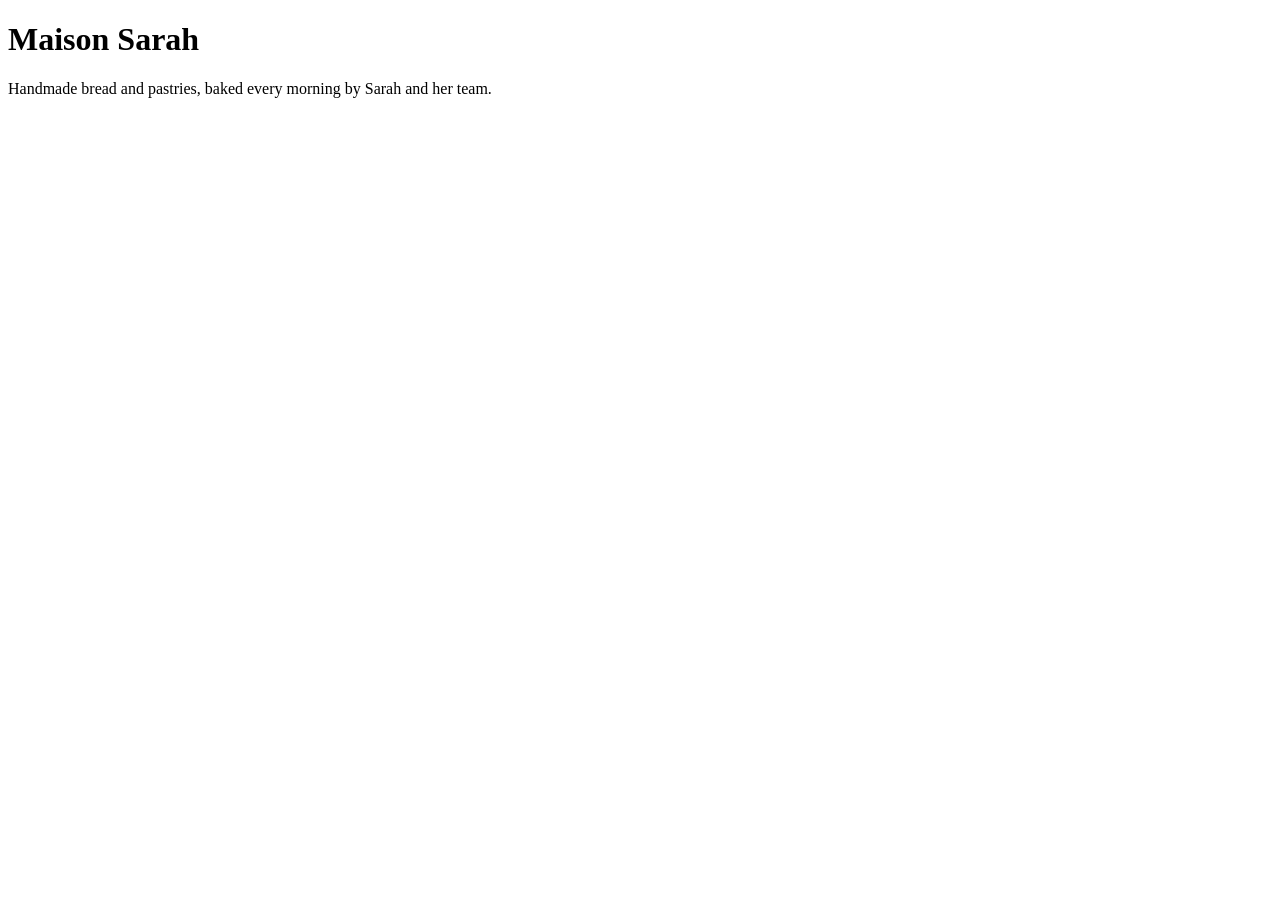
==== index.html @ cbc120a0 "Add welcome paragraph to home page" ====
<!doctype html>
<html lang="en">
  <head>
    <meta charset="UTF-8" />
    <meta name="viewport" content="width=device-width, initial-scale=1.0" />
    <title>Maison Sarah</title>
  </head>
  <body>
    <h1>Maison Sarah</h1>
    <p>
      Handmade bread and pastries, baked every morning by Sarah and her team.
    </p>
  </body>
</html>
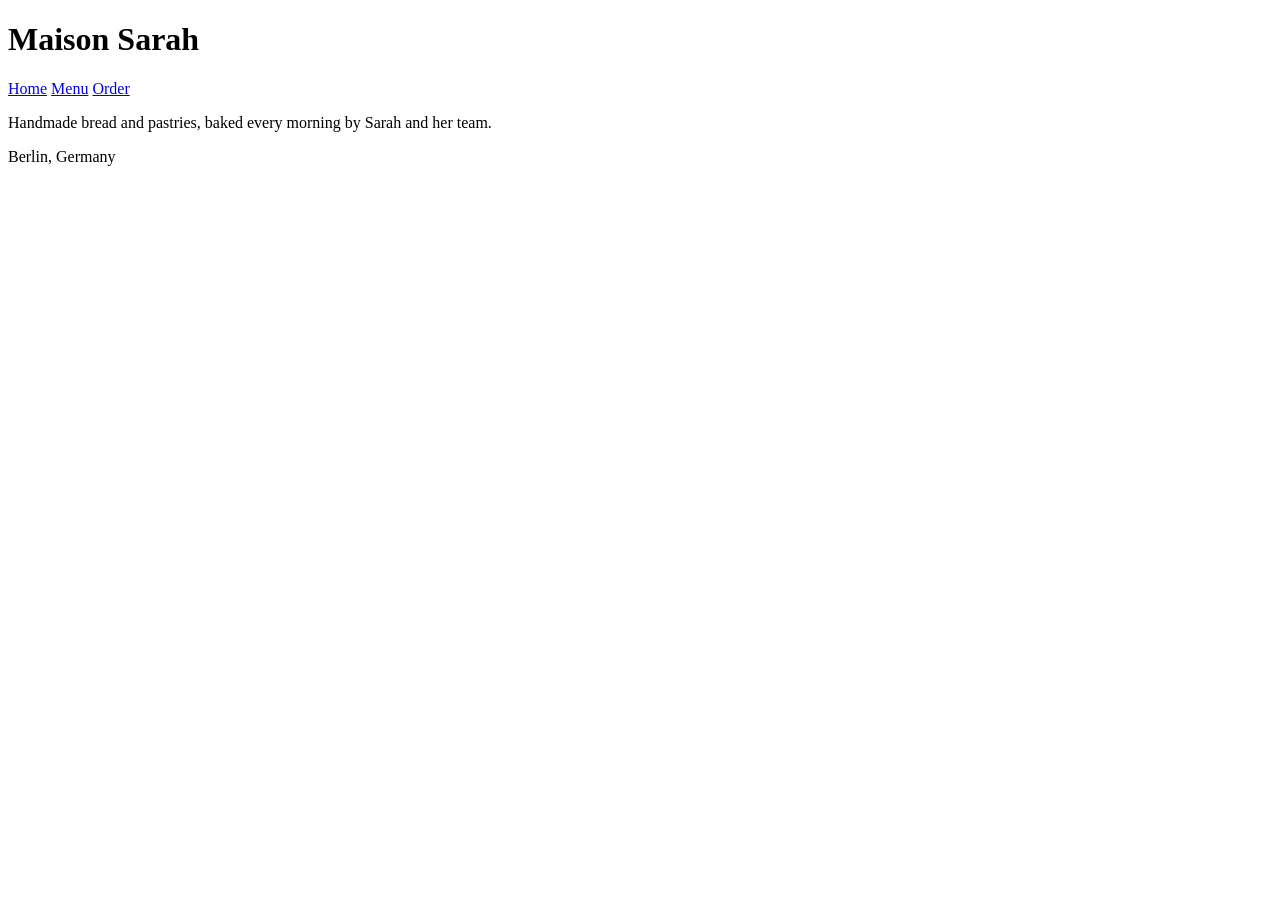
==== commit ce517fae: "Add three-page structure with shared nav" ====
--- a/index.html
+++ b/index.html
@@ -1,14 +1,24 @@
 <!doctype html>
 <html lang="en">
-  <head>
-    <meta charset="UTF-8" />
-    <meta name="viewport" content="width=device-width, initial-scale=1.0" />
-    <title>Maison Sarah</title>
-  </head>
   <body>
-    <h1>Maison Sarah</h1>
-    <p>
-      Handmade bread and pastries, baked every morning by Sarah and her team.
-    </p>
+    <header>
+      <h1>Maison Sarah</h1>
+
+      <nav>
+        <a href="index.html">Home</a>
+        <a href="menu.html">Menu</a>
+        <a href="order.html">Order</a>
+      </nav>
+    </header>
+
+    <main>
+      <p>
+        Handmade bread and pastries, baked every morning by Sarah and her team.
+      </p>
+    </main>
+
+    <footer>
+      <p>Berlin, Germany</p>
+    </footer>
   </body>
 </html>
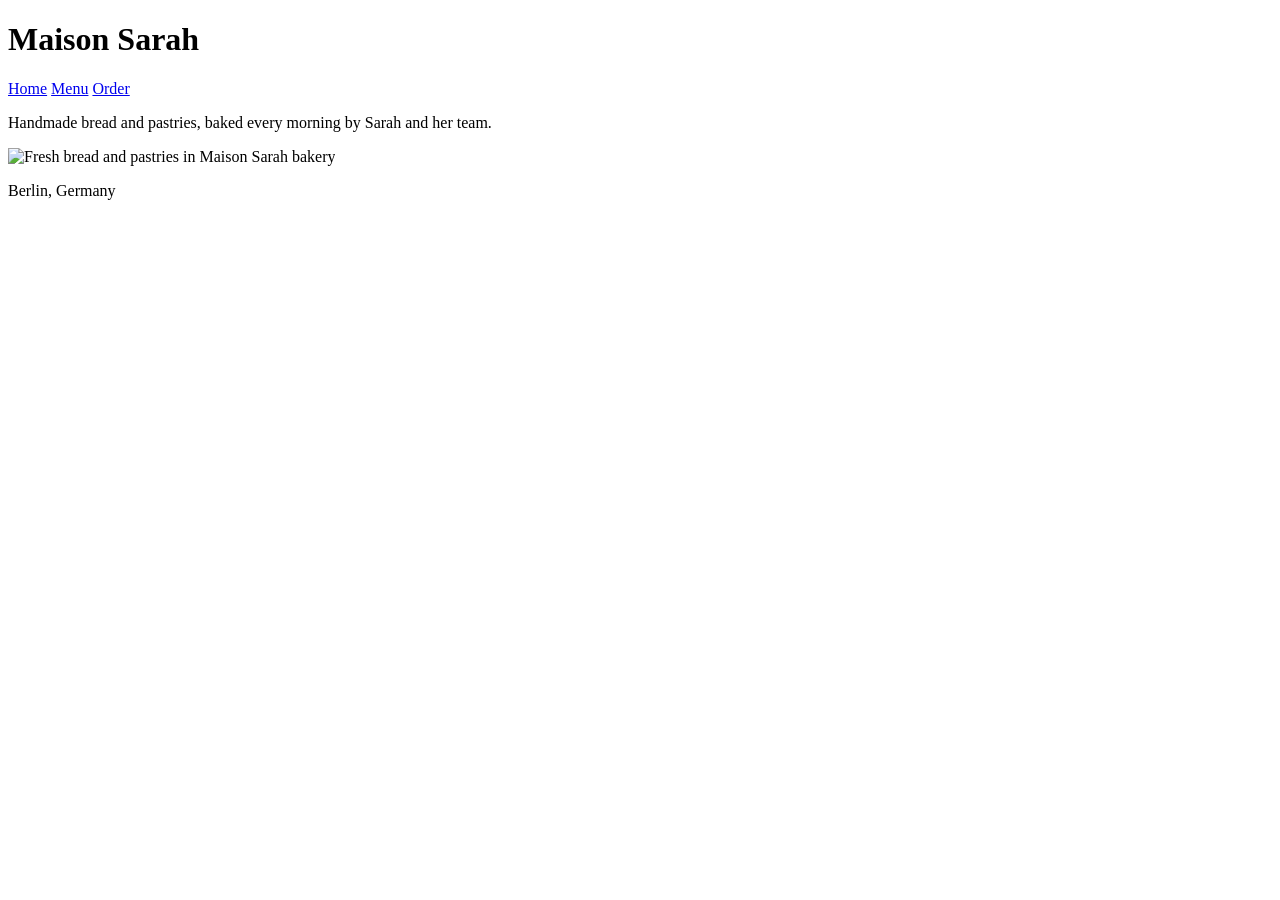
==== commit 33d14cdd: "Add three-page structure with shared nav" ====
--- a/index.html
+++ b/index.html
@@ -15,6 +15,10 @@
       <p>
         Handmade bread and pastries, baked every morning by Sarah and her team.
       </p>
+      <img
+        src="images/hero-bakery.jpg"
+        alt="Fresh bread and pastries in Maison Sarah bakery"
+      />
     </main>
 
     <footer>
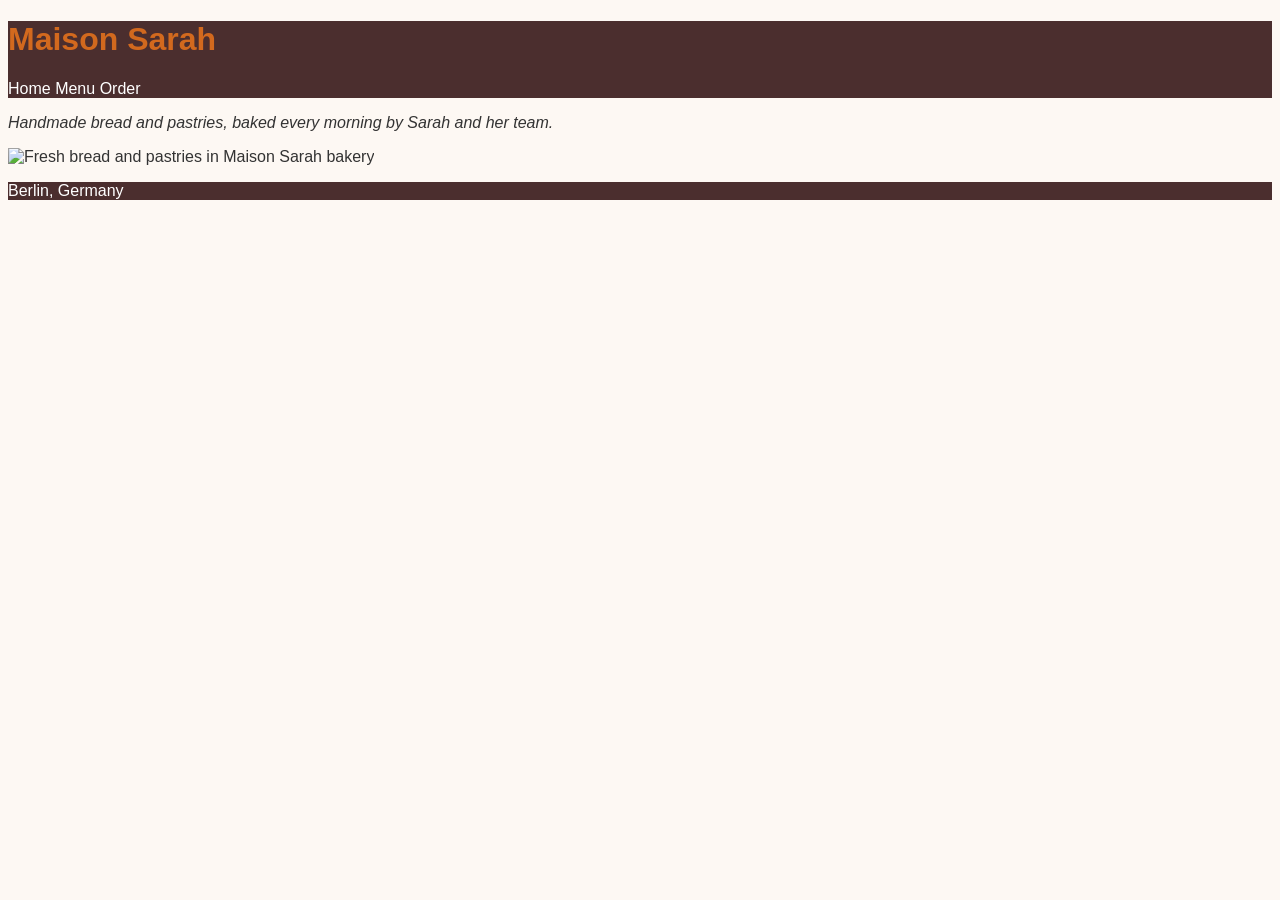
==== commit 122eca35: "Add base stylesheet with palette and nav styling" ====
--- a/index.html
+++ b/index.html
@@ -1,8 +1,15 @@
 <!doctype html>
 <html lang="en">
+  <head>
+    <meta charset="UTF-8" />
+    <meta name="viewport" content="width=device-width, initial-scale=1.0" />
+    <title>Maison Sarah</title>
+    <link rel="stylesheet" href="styles.css" />
+  </head>
+
   <body>
     <header>
-      <h1>Maison Sarah</h1>
+      <h1 class="brand">Maison Sarah</h1>
 
       <nav>
         <a href="index.html">Home</a>
@@ -12,9 +19,10 @@
     </header>
 
     <main>
-      <p>
+      <p class="tagline">
         Handmade bread and pastries, baked every morning by Sarah and her team.
       </p>
+
       <img
         src="images/hero-bakery.jpg"
         alt="Fresh bread and pastries in Maison Sarah bakery"
--- a/styles.css
+++ b/styles.css
@@ -0,0 +1,34 @@
+body {
+  background-color: #fdf8f3;
+  color: #333333;
+  font-family: Arial, sans-serif;
+}
+
+header,
+footer {
+  background-color: #4b2e2e;
+  color: white;
+}
+
+h1,
+h2 {
+  color: #d2691e;
+}
+
+nav a {
+  color: white;
+  text-decoration: none;
+}
+.brand {
+  font-size: 32px;
+  font-weight: bold;
+}
+
+.tagline {
+  font-style: italic;
+}
+
+.price {
+  color: #cc6600;
+  font-weight: bold;
+}
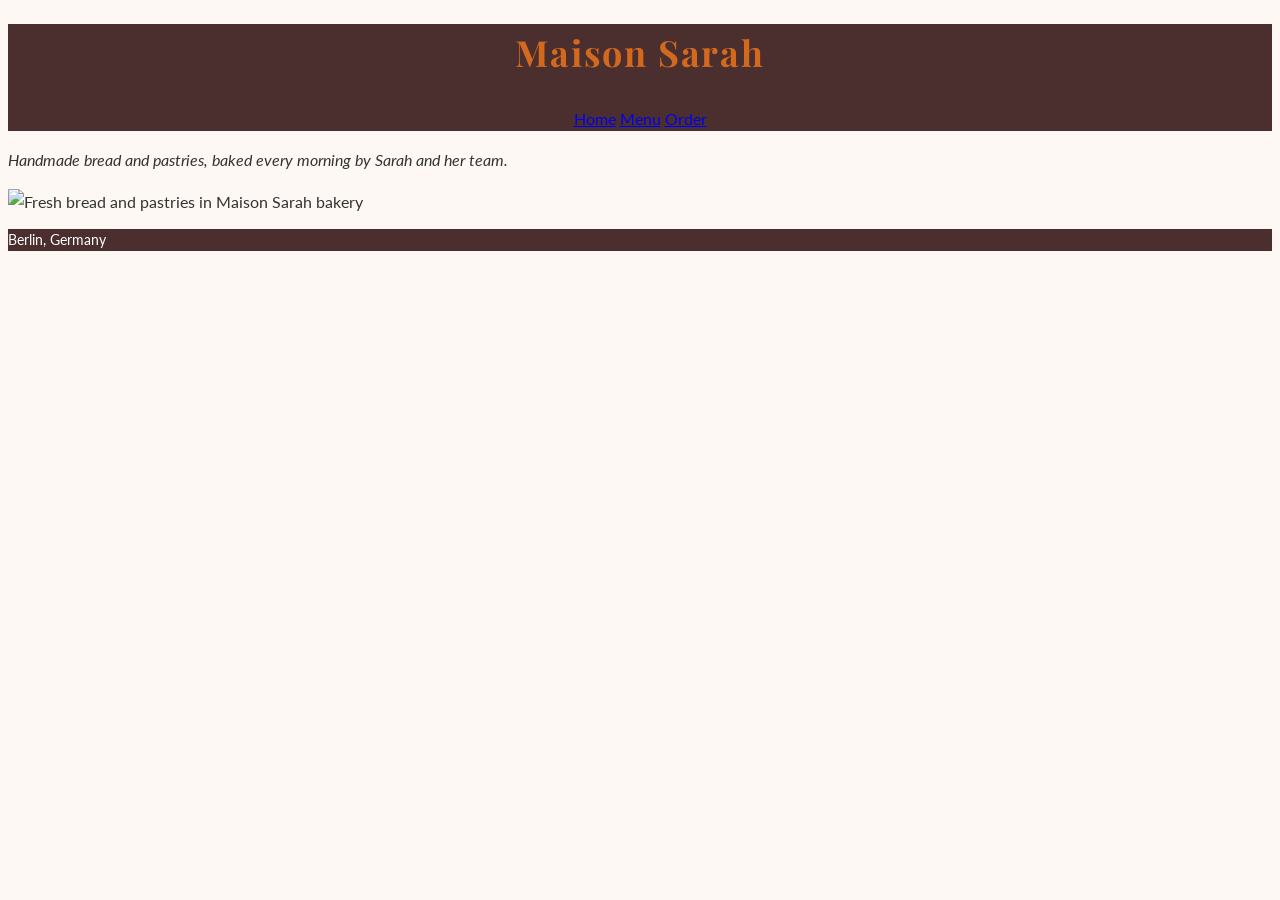
==== commit bb7e5ded: "Add type system with Playfair Display and Lato" ====
--- a/index.html
+++ b/index.html
@@ -4,6 +4,13 @@
     <meta charset="UTF-8" />
     <meta name="viewport" content="width=device-width, initial-scale=1.0" />
     <title>Maison Sarah</title>
+    <link rel="preconnect" href="https://fonts.googleapis.com" />
+    <link rel="preconnect" href="https://fonts.gstatic.com" crossorigin />
+    <link
+      href="https://fonts.googleapis.com/css2?family=Lato:wght@400;700&family=Playfair+Display:wght@600;700&display=swap"
+      rel="stylesheet"
+    />
+
     <link rel="stylesheet" href="styles.css" />
   </head>
 
--- a/styles.css
+++ b/styles.css
@@ -1,7 +1,10 @@
+ html {font-size: 62.5%;}
 body {
   background-color: #fdf8f3;
   color: #333333;
-  font-family: Arial, sans-serif;
+  font-family: "Lato", sans-serif;
+font-size: 1.6rem;
+line-height: 1.6;
 }
 
 header,
@@ -9,10 +12,18 @@
   background-color: #4b2e2e;
   color: white;
 }
+  h1 {
+    font-family: "Playfair Display", serif;
+    font-size: 3.6rem;
+    letter-spacing: 0.05em;
+    color: #d2691e;
+}
 
-h1,
 h2 {
-  color: #d2691e;
+    font-family: "Playfair Display", serif;
+    font-size: 2.4rem;
+    color: #d2691e;
+}
 }
 
 nav a {
@@ -20,8 +31,9 @@
   text-decoration: none;
 }
 .brand {
-  font-size: 32px;
-  font-weight: bold;
+    font-family: "Playfair Display", serif;
+    font-size: 3.6rem;
+    font-weight: 700;
 }
 
 .tagline {
@@ -32,3 +44,14 @@
   color: #cc6600;
   font-weight: bold;
 }
+footer {font-size: 1.4rem;}
+header ,
+footer {
+    text-align: center;
+}
+
+p {
+    text-align: left;
+}
+
+
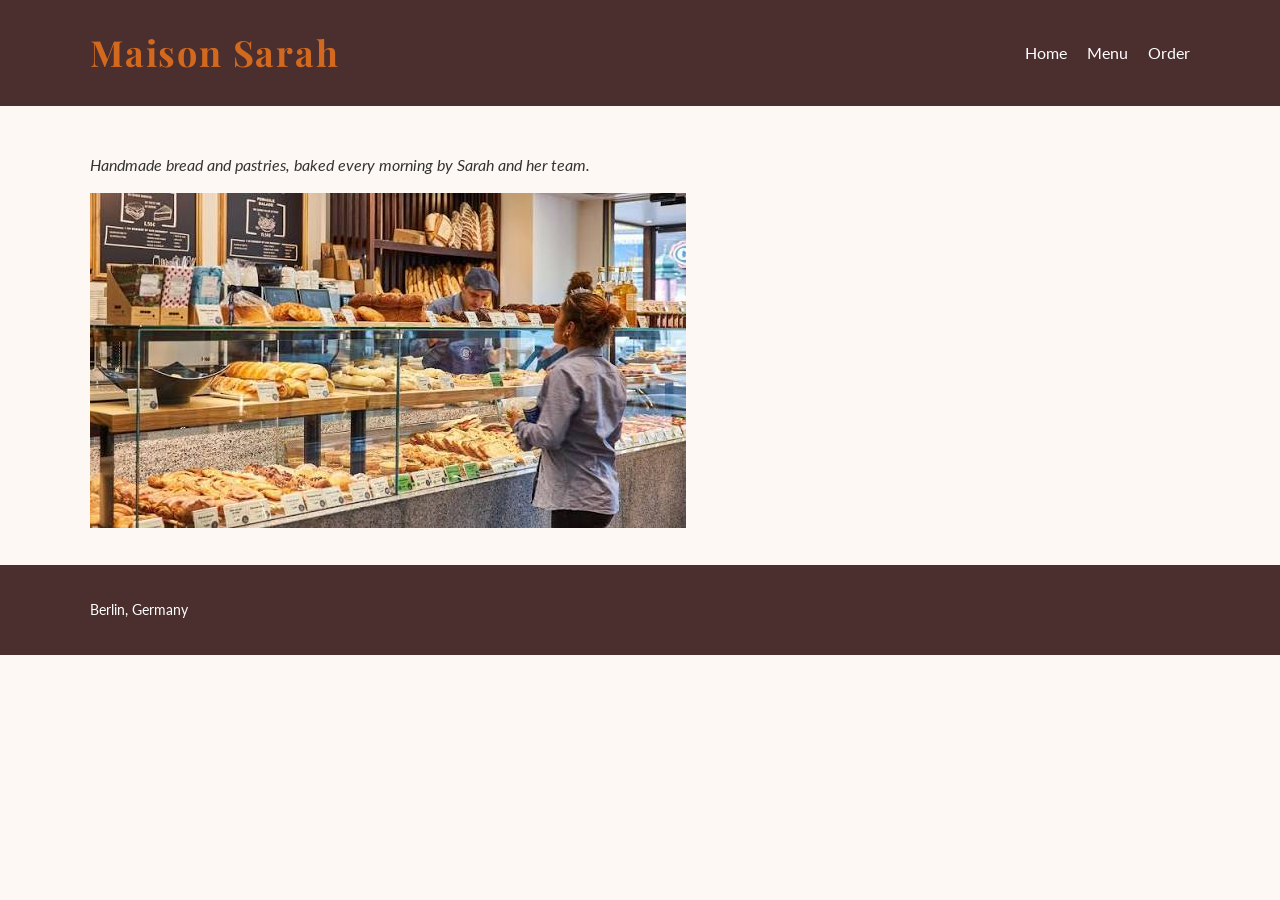
==== commit c5f50538: "Add container, flexbox nav, and weekend specials" ====
--- a/index.html
+++ b/index.html
@@ -16,28 +16,37 @@
 
   <body>
     <header>
-      <h1 class="brand">Maison Sarah</h1>
+      <div class="container">
+        <div class="header-box">
+          <h1 class="brand">Maison Sarah</h1>
 
-      <nav>
-        <a href="index.html">Home</a>
-        <a href="menu.html">Menu</a>
-        <a href="order.html">Order</a>
-      </nav>
+          <nav>
+            <a href="index.html">Home</a>
+            <a href="menu.html">Menu</a>
+            <a href="order.html">Order</a>
+          </nav>
+        </div>
+      </div>
     </header>
 
     <main>
-      <p class="tagline">
-        Handmade bread and pastries, baked every morning by Sarah and her team.
-      </p>
+      <div class="container">
+        <p class="tagline">
+          Handmade bread and pastries, baked every morning by Sarah and her
+          team.
+        </p>
 
-      <img
-        src="images/hero-bakery.jpg"
-        alt="Fresh bread and pastries in Maison Sarah bakery"
-      />
+        <img
+          src="images/ihero-bakery.jpg"
+          alt="Fresh bread and pastries in Maison Sarah bakery"
+        />
+      </div>
     </main>
 
     <footer>
-      <p>Berlin, Germany</p>
+      <div class="container">
+        <p>Berlin, Germany</p>
+      </div>
     </footer>
   </body>
 </html>
--- a/styles.css
+++ b/styles.css
@@ -1,10 +1,16 @@
- html {font-size: 62.5%;}
+* {
+  box-sizing: border-box;
+}
+html {
+  font-size: 62.5%;
+}
 body {
+  margin: 0;
   background-color: #fdf8f3;
   color: #333333;
   font-family: "Lato", sans-serif;
-font-size: 1.6rem;
-line-height: 1.6;
+  font-size: 1.6rem;
+  line-height: 1.6;
 }
 
 header,
@@ -12,18 +18,17 @@
   background-color: #4b2e2e;
   color: white;
 }
-  h1 {
-    font-family: "Playfair Display", serif;
-    font-size: 3.6rem;
-    letter-spacing: 0.05em;
-    color: #d2691e;
+h1 {
+  font-family: "Playfair Display", serif;
+  font-size: 3.6rem;
+  letter-spacing: 0.05em;
+  color: #d2691e;
 }
 
 h2 {
-    font-family: "Playfair Display", serif;
-    font-size: 2.4rem;
-    color: #d2691e;
-}
+  font-family: "Playfair Display", serif;
+  font-size: 2.4rem;
+  color: #d2691e;
 }
 
 nav a {
@@ -31,9 +36,9 @@
   text-decoration: none;
 }
 .brand {
-    font-family: "Playfair Display", serif;
-    font-size: 3.6rem;
-    font-weight: 700;
+  font-family: "Playfair Display", serif;
+  font-size: 3.6rem;
+  font-weight: 700;
 }
 
 .tagline {
@@ -44,14 +49,54 @@
   color: #cc6600;
   font-weight: bold;
 }
-footer {font-size: 1.4rem;}
-header ,
 footer {
-    text-align: center;
+  font-size: 1.4rem;
+}
+header,
+footer {
+  text-align: center;
 }
 
 p {
-    text-align: left;
+  text-align: left;
+}
+.container {
+  width: 90%;
+  max-width: 1100px;
+  margin: 0 auto;
+}
+.header-box {
+  display: flex;
+  justify-content: space-between;
+  align-items: center;
 }
 
+nav {
+  display: flex;
+  gap: 2rem;
+}
 
+main {
+  padding: 3rem 0;
+}
+
+footer {
+  padding: 2rem 0;
+}
+
+img {
+  max-width: 100%;
+}
+.card-row {
+  display: flex;
+  flex-wrap: wrap;
+  gap: 2rem;
+}
+
+.card {
+  flex: 1 1 250px;
+}
+
+.card img {
+  width: 100%;
+}
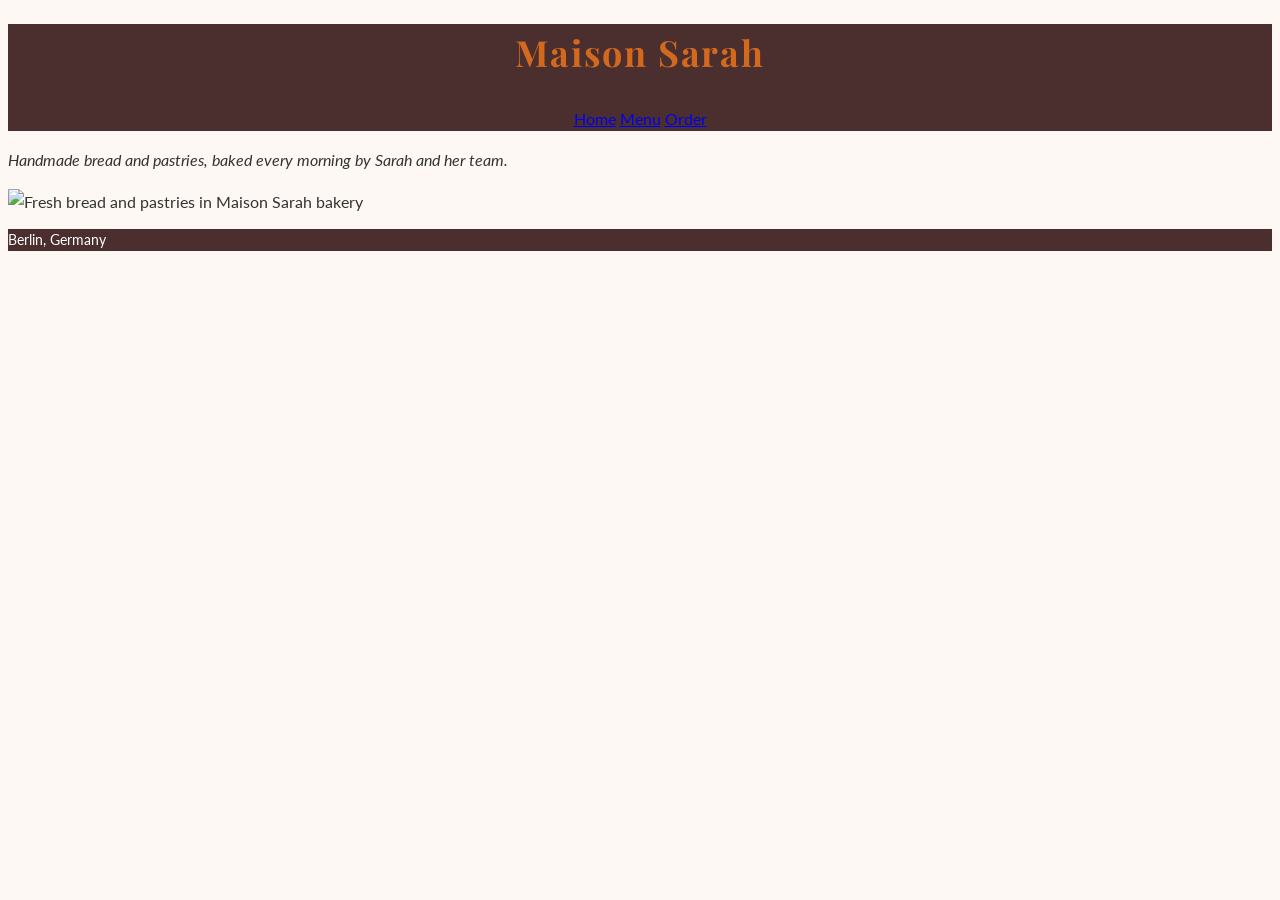
==== commit 7db50638: "Merge pull request #4 from Abhishek-Yaadav/exercise-5-typography Exercise 5 typography" ====
--- a/index.html
+++ b/index.html
@@ -16,37 +16,28 @@
 
   <body>
     <header>
-      <div class="container">
-        <div class="header-box">
-          <h1 class="brand">Maison Sarah</h1>
+      <h1 class="brand">Maison Sarah</h1>
 
-          <nav>
-            <a href="index.html">Home</a>
-            <a href="menu.html">Menu</a>
-            <a href="order.html">Order</a>
-          </nav>
-        </div>
-      </div>
+      <nav>
+        <a href="index.html">Home</a>
+        <a href="menu.html">Menu</a>
+        <a href="order.html">Order</a>
+      </nav>
     </header>
 
     <main>
-      <div class="container">
-        <p class="tagline">
-          Handmade bread and pastries, baked every morning by Sarah and her
-          team.
-        </p>
+      <p class="tagline">
+        Handmade bread and pastries, baked every morning by Sarah and her team.
+      </p>
 
-        <img
-          src="images/ihero-bakery.jpg"
-          alt="Fresh bread and pastries in Maison Sarah bakery"
-        />
-      </div>
+      <img
+        src="images/hero-bakery.jpg"
+        alt="Fresh bread and pastries in Maison Sarah bakery"
+      />
     </main>
 
     <footer>
-      <div class="container">
-        <p>Berlin, Germany</p>
-      </div>
+      <p>Berlin, Germany</p>
     </footer>
   </body>
 </html>
--- a/styles.css
+++ b/styles.css
@@ -1,16 +1,10 @@
-* {
-  box-sizing: border-box;
-}
-html {
-  font-size: 62.5%;
-}
+ html {font-size: 62.5%;}
 body {
-  margin: 0;
   background-color: #fdf8f3;
   color: #333333;
   font-family: "Lato", sans-serif;
-  font-size: 1.6rem;
-  line-height: 1.6;
+font-size: 1.6rem;
+line-height: 1.6;
 }
 
 header,
@@ -18,17 +12,18 @@
   background-color: #4b2e2e;
   color: white;
 }
-h1 {
-  font-family: "Playfair Display", serif;
-  font-size: 3.6rem;
-  letter-spacing: 0.05em;
-  color: #d2691e;
+  h1 {
+    font-family: "Playfair Display", serif;
+    font-size: 3.6rem;
+    letter-spacing: 0.05em;
+    color: #d2691e;
 }
 
 h2 {
-  font-family: "Playfair Display", serif;
-  font-size: 2.4rem;
-  color: #d2691e;
+    font-family: "Playfair Display", serif;
+    font-size: 2.4rem;
+    color: #d2691e;
+}
 }
 
 nav a {
@@ -36,9 +31,9 @@
   text-decoration: none;
 }
 .brand {
-  font-family: "Playfair Display", serif;
-  font-size: 3.6rem;
-  font-weight: 700;
+    font-family: "Playfair Display", serif;
+    font-size: 3.6rem;
+    font-weight: 700;
 }
 
 .tagline {
@@ -49,54 +44,14 @@
   color: #cc6600;
   font-weight: bold;
 }
+footer {font-size: 1.4rem;}
+header ,
 footer {
-  font-size: 1.4rem;
-}
-header,
-footer {
-  text-align: center;
+    text-align: center;
 }
 
 p {
-  text-align: left;
-}
-.container {
-  width: 90%;
-  max-width: 1100px;
-  margin: 0 auto;
-}
-.header-box {
-  display: flex;
-  justify-content: space-between;
-  align-items: center;
+    text-align: left;
 }
 
-nav {
-  display: flex;
-  gap: 2rem;
-}
 
-main {
-  padding: 3rem 0;
-}
-
-footer {
-  padding: 2rem 0;
-}
-
-img {
-  max-width: 100%;
-}
-.card-row {
-  display: flex;
-  flex-wrap: wrap;
-  gap: 2rem;
-}
-
-.card {
-  flex: 1 1 250px;
-}
-
-.card img {
-  width: 100%;
-}
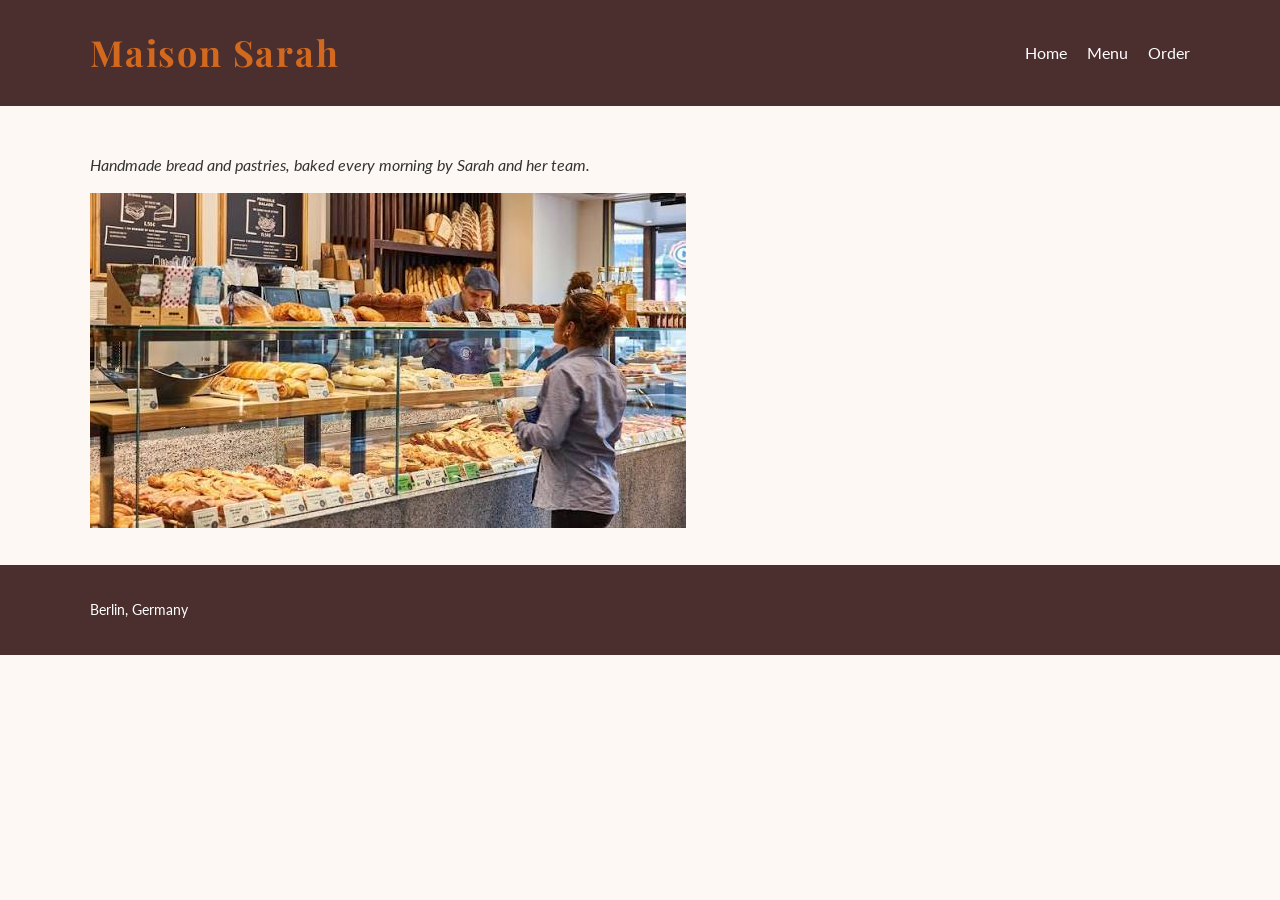
==== commit ace07257: "Merge pull request #5 from Abhishek-Yaadav/exercise-06-layout Exercise 06 layout" ====
--- a/index.html
+++ b/index.html
@@ -16,28 +16,37 @@
 
   <body>
     <header>
-      <h1 class="brand">Maison Sarah</h1>
+      <div class="container">
+        <div class="header-box">
+          <h1 class="brand">Maison Sarah</h1>
 
-      <nav>
-        <a href="index.html">Home</a>
-        <a href="menu.html">Menu</a>
-        <a href="order.html">Order</a>
-      </nav>
+          <nav>
+            <a href="index.html">Home</a>
+            <a href="menu.html">Menu</a>
+            <a href="order.html">Order</a>
+          </nav>
+        </div>
+      </div>
     </header>
 
     <main>
-      <p class="tagline">
-        Handmade bread and pastries, baked every morning by Sarah and her team.
-      </p>
+      <div class="container">
+        <p class="tagline">
+          Handmade bread and pastries, baked every morning by Sarah and her
+          team.
+        </p>
 
-      <img
-        src="images/hero-bakery.jpg"
-        alt="Fresh bread and pastries in Maison Sarah bakery"
-      />
+        <img
+          src="images/ihero-bakery.jpg"
+          alt="Fresh bread and pastries in Maison Sarah bakery"
+        />
+      </div>
     </main>
 
     <footer>
-      <p>Berlin, Germany</p>
+      <div class="container">
+        <p>Berlin, Germany</p>
+      </div>
     </footer>
   </body>
 </html>
--- a/styles.css
+++ b/styles.css
@@ -1,10 +1,16 @@
- html {font-size: 62.5%;}
+* {
+  box-sizing: border-box;
+}
+html {
+  font-size: 62.5%;
+}
 body {
+  margin: 0;
   background-color: #fdf8f3;
   color: #333333;
   font-family: "Lato", sans-serif;
-font-size: 1.6rem;
-line-height: 1.6;
+  font-size: 1.6rem;
+  line-height: 1.6;
 }
 
 header,
@@ -12,18 +18,17 @@
   background-color: #4b2e2e;
   color: white;
 }
-  h1 {
-    font-family: "Playfair Display", serif;
-    font-size: 3.6rem;
-    letter-spacing: 0.05em;
-    color: #d2691e;
+h1 {
+  font-family: "Playfair Display", serif;
+  font-size: 3.6rem;
+  letter-spacing: 0.05em;
+  color: #d2691e;
 }
 
 h2 {
-    font-family: "Playfair Display", serif;
-    font-size: 2.4rem;
-    color: #d2691e;
-}
+  font-family: "Playfair Display", serif;
+  font-size: 2.4rem;
+  color: #d2691e;
 }
 
 nav a {
@@ -31,9 +36,9 @@
   text-decoration: none;
 }
 .brand {
-    font-family: "Playfair Display", serif;
-    font-size: 3.6rem;
-    font-weight: 700;
+  font-family: "Playfair Display", serif;
+  font-size: 3.6rem;
+  font-weight: 700;
 }
 
 .tagline {
@@ -44,14 +49,54 @@
   color: #cc6600;
   font-weight: bold;
 }
-footer {font-size: 1.4rem;}
-header ,
 footer {
-    text-align: center;
+  font-size: 1.4rem;
+}
+header,
+footer {
+  text-align: center;
 }
 
 p {
-    text-align: left;
+  text-align: left;
+}
+.container {
+  width: 90%;
+  max-width: 1100px;
+  margin: 0 auto;
+}
+.header-box {
+  display: flex;
+  justify-content: space-between;
+  align-items: center;
 }
 
+nav {
+  display: flex;
+  gap: 2rem;
+}
 
+main {
+  padding: 3rem 0;
+}
+
+footer {
+  padding: 2rem 0;
+}
+
+img {
+  max-width: 100%;
+}
+.card-row {
+  display: flex;
+  flex-wrap: wrap;
+  gap: 2rem;
+}
+
+.card {
+  flex: 1 1 250px;
+}
+
+.card img {
+  width: 100%;
+}
